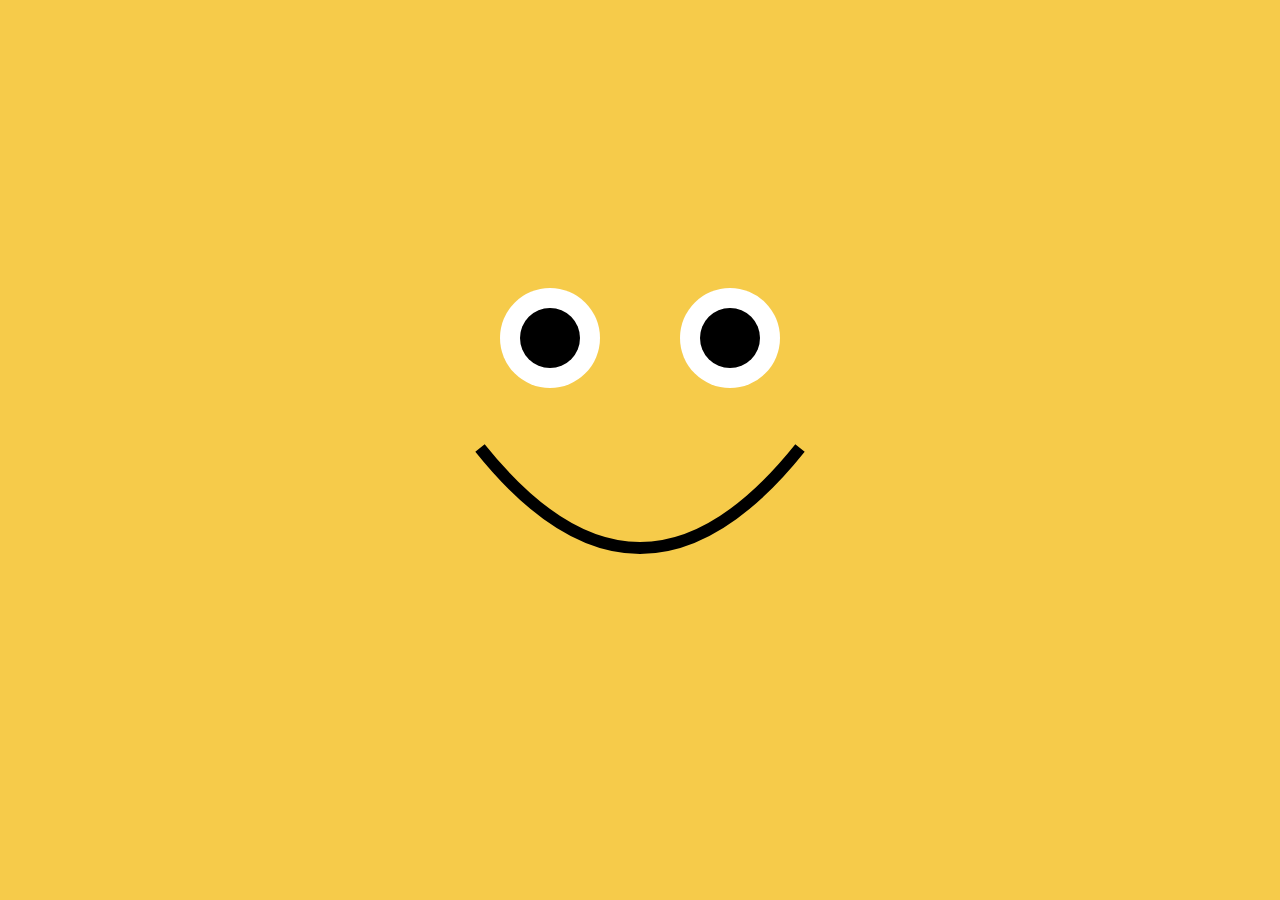
==== googley-eyes.html @ 6e18b4ae "Rehaul the website" ====
<!DOCTYPE html>
<html lang="en">
<head>
    <title>Googley Eyes</title>
    <style>
        :root {
            --eye-size: 100px;
            --pupil-size: 60px;
            --background-color: #f6cb4a;
            --mouth-width: 400px;
            --mouth-height: 200px;
            --mouth-stroke: 3px;
        }
        body {
            background-color: var(--background-color);
            display: flex;
            justify-content: center;
            align-items: center;
            height: 100vh;
            margin: 0;
        }
        .face {
            display: flex;
            flex-direction: column;
            align-items: center;
        }
        .eyes {
            display: flex;
        }
        .eye {
            width: var(--eye-size);
            height: var(--eye-size);
            background-color: white;
            border-radius: 50%;
            margin: 0 40px;
            position: relative;
            overflow: hidden;
        }
        .pupil {
            width: var(--pupil-size);
            height: var(--pupil-size);
            background-color: black;
            border-radius: 50%;
            position: absolute;
            top: calc((var(--eye-size) - var(--pupil-size)) / 2);
            left: calc((var(--eye-size) - var(--pupil-size)) / 2);
            transition: transform 0.1s;
        }
        .mouth {
            margin-top: 20px;
        }
        .mouth svg {
            width: var(--mouth-width);
            height: var(--mouth-height);
        }
        .mouth path {
            fill: none;
            stroke: black;
            stroke-width: var(--mouth-stroke);
        }
    </style>
</head>
<body>
    <div class="face">
        <div class="eyes">
            <div class="eye"><div class="pupil"></div></div>
            <div class="eye"><div class="pupil"></div></div>
        </div>
        <div class="mouth">
            <svg viewBox="0 0 100 50">
                <path id="mouthPath" d="M10,10 Q50,60 90,10" />
            </svg>
        </div>
    </div>
    <script>
        const eyes = document.querySelectorAll('.eye');
        document.addEventListener('mousemove', (event) => {
            eyes.forEach(eye => {
                const pupil = eye.querySelector('.pupil');
                const rect = eye.getBoundingClientRect();
                const eyeCenterX = rect.left + rect.width / 2;
                const eyeCenterY = rect.top + rect.height / 2;
                const angle = Math.atan2(event.clientY - eyeCenterY, event.clientX - eyeCenterX);
                const maxDistanceX = (rect.width - pupil.offsetWidth) / 2;
                const maxDistanceY = (rect.height - pupil.offsetHeight) / 2;
                const pupilX = Math.cos(angle) * maxDistanceX;
                const pupilY = Math.sin(angle) * maxDistanceY;
                pupil.style.transform = `translate(${pupilX}px, ${pupilY}px)`;
            });
        });

        // Combined Parameters
        const wiggleIntervalSecs = 5;
        const wiggleDurationSecs = 3;

        // "Initial wiggle" parameters
        const wiggleFrequency = 5;
        const wiggleAmplitude = 10;

        // "Wave along path" parameters
        const waveAmplitude = 5;
        const numHumps = 2;
        const steps = 200;

        const mouthPath = document.getElementById('mouthPath');
        let wiggleStart = null;

        const P0 = {x:10, y:10};
        const P1Base = {x:50, y:60}; // base control point
        const P2 = {x:90, y:10};

        function bezier(t, p0, p1, p2) {
            const u = 1 - t;
            const x = u*u*p0.x + 2*u*t*p1.x + t*t*p2.x;
            const y = u*u*p0.y + 2*u*t*p1.y + t*t*p2.y;
            return {x, y};
        }

        function getFadeFactor(elapsed, total) {
            const half = total / 2;
            return (elapsed < half) ? (elapsed / half) : ((total - elapsed) / half);
        }

        function generateWavePath(mainProgress, fadeFactor, tForMainWiggle) {
            // First, compute yControl from initial wiggle (single Q-based wiggle)
            const t = tForMainWiggle * wiggleFrequency * 2 * Math.PI;
            const yControl = P1Base.y + Math.sin(t) * wiggleAmplitude * fadeFactor;

            // Adjust P1 dynamically
            const P1 = {x: P1Base.x, y: yControl};

            let d = "";
            for (let i = 0; i <= steps; i++) {
                const bt = i / steps;
                let {x, y} = bezier(bt, P0, P1, P2);
                // Add the wave along the path
                y += Math.sin(bt * numHumps * 2.4 * Math.PI + mainProgress) * waveAmplitude * fadeFactor;
                d += (i === 0) ? `M${x},${y}` : ` L${x},${y}`;
            }
            return d;
        }

        function animateWiggle(timestamp) {
            if (!wiggleStart) wiggleStart = timestamp;
            const elapsed = (timestamp - wiggleStart) / 1000;
            if (elapsed < wiggleDurationSecs) {
                const fadeFactor = getFadeFactor(elapsed, wiggleDurationSecs);
                // mainProgress for the wave along path
                const mainProgress = elapsed * 2 * Math.PI * 4;
                // tForMainWiggle for initial Q wiggle
                const tForMainWiggle = elapsed;
                mouthPath.setAttribute('d', generateWavePath(mainProgress, fadeFactor, tForMainWiggle));
                requestAnimationFrame(animateWiggle);
            } else {
                mouthPath.setAttribute('d', "M10,10 Q50,60 90,10");
                wiggleStart = null;
                setTimeout(() => requestAnimationFrame(animateWiggle), wiggleIntervalSecs * 1000);
            }
        }

        setTimeout(() => requestAnimationFrame(animateWiggle), wiggleIntervalSecs * 1000);
    </script>
</body>
</html>
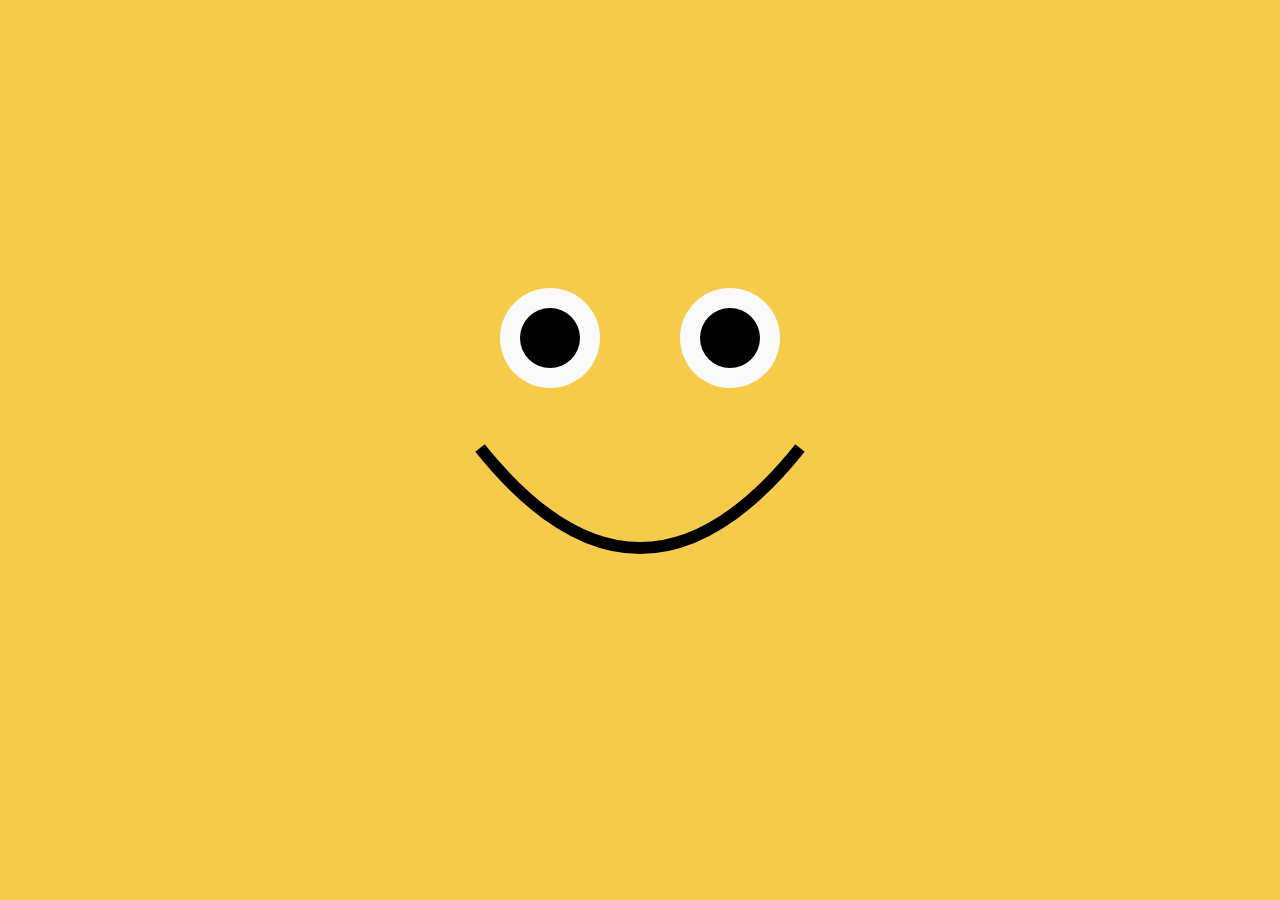
==== commit 18db2d63: "Fix standalone googly eyes behavior on mobile Force the standalone page to light color scheme to pre" ====
--- a/googley-eyes.html
+++ b/googley-eyes.html
@@ -1,40 +1,50 @@
 <!DOCTYPE html>
 <html lang="en">
 <head>
+    <meta charset="UTF-8" />
+    <meta name="viewport" content="width=device-width, initial-scale=1" />
+    <meta name="color-scheme" content="only light" />
     <title>Googley Eyes</title>
     <style>
         :root {
-            --eye-size: 100px;
-            --pupil-size: 60px;
+            --eye-size: clamp(58px, 20vw, 100px);
+            --pupil-size: calc(var(--eye-size) * 0.6);
             --background-color: #f6cb4a;
-            --mouth-width: 400px;
-            --mouth-height: 200px;
+            --mouth-width: min(88vw, 400px);
+            --mouth-height: clamp(120px, 30vw, 200px);
             --mouth-stroke: 3px;
+        }
+        html {
+            color-scheme: only light;
         }
         body {
             background-color: var(--background-color);
             display: flex;
             justify-content: center;
             align-items: center;
-            height: 100vh;
+            min-height: 100dvh;
             margin: 0;
         }
         .face {
             display: flex;
             flex-direction: column;
             align-items: center;
+            forced-color-adjust: none;
+            -webkit-forced-color-adjust: none;
         }
         .eyes {
             display: flex;
+            gap: clamp(12px, 7vw, 80px);
         }
         .eye {
             width: var(--eye-size);
             height: var(--eye-size);
-            background-color: white;
+            background-color: #fafafa;
             border-radius: 50%;
-            margin: 0 40px;
             position: relative;
             overflow: hidden;
+            forced-color-adjust: none;
+            -webkit-forced-color-adjust: none;
         }
         .pupil {
             width: var(--pupil-size);
@@ -45,9 +55,12 @@
             top: calc((var(--eye-size) - var(--pupil-size)) / 2);
             left: calc((var(--eye-size) - var(--pupil-size)) / 2);
             transition: transform 0.1s;
+            forced-color-adjust: none;
+            -webkit-forced-color-adjust: none;
         }
         .mouth {
             margin-top: 20px;
+            width: var(--mouth-width);
         }
         .mouth svg {
             width: var(--mouth-width);
@@ -57,6 +70,15 @@
             fill: none;
             stroke: black;
             stroke-width: var(--mouth-stroke);
+            forced-color-adjust: none;
+            -webkit-forced-color-adjust: none;
+        }
+
+        @media (max-width: 420px) {
+            :root {
+                --mouth-height: clamp(90px, 28vw, 130px);
+                --mouth-stroke: 2.5px;
+            }
         }
     </style>
 </head>
@@ -74,20 +96,25 @@
     </div>
     <script>
         const eyes = document.querySelectorAll('.eye');
-        document.addEventListener('mousemove', (event) => {
+
+        function updateEyes(clientX, clientY) {
             eyes.forEach(eye => {
                 const pupil = eye.querySelector('.pupil');
                 const rect = eye.getBoundingClientRect();
                 const eyeCenterX = rect.left + rect.width / 2;
                 const eyeCenterY = rect.top + rect.height / 2;
-                const angle = Math.atan2(event.clientY - eyeCenterY, event.clientX - eyeCenterX);
+                const angle = Math.atan2(clientY - eyeCenterY, clientX - eyeCenterX);
                 const maxDistanceX = (rect.width - pupil.offsetWidth) / 2;
                 const maxDistanceY = (rect.height - pupil.offsetHeight) / 2;
                 const pupilX = Math.cos(angle) * maxDistanceX;
                 const pupilY = Math.sin(angle) * maxDistanceY;
                 pupil.style.transform = `translate(${pupilX}px, ${pupilY}px)`;
             });
-        });
+        }
+
+        document.addEventListener('pointermove', (event) => {
+            updateEyes(event.clientX, event.clientY);
+        }, { passive: true });
 
         // Combined Parameters
         const wiggleIntervalSecs = 5;
